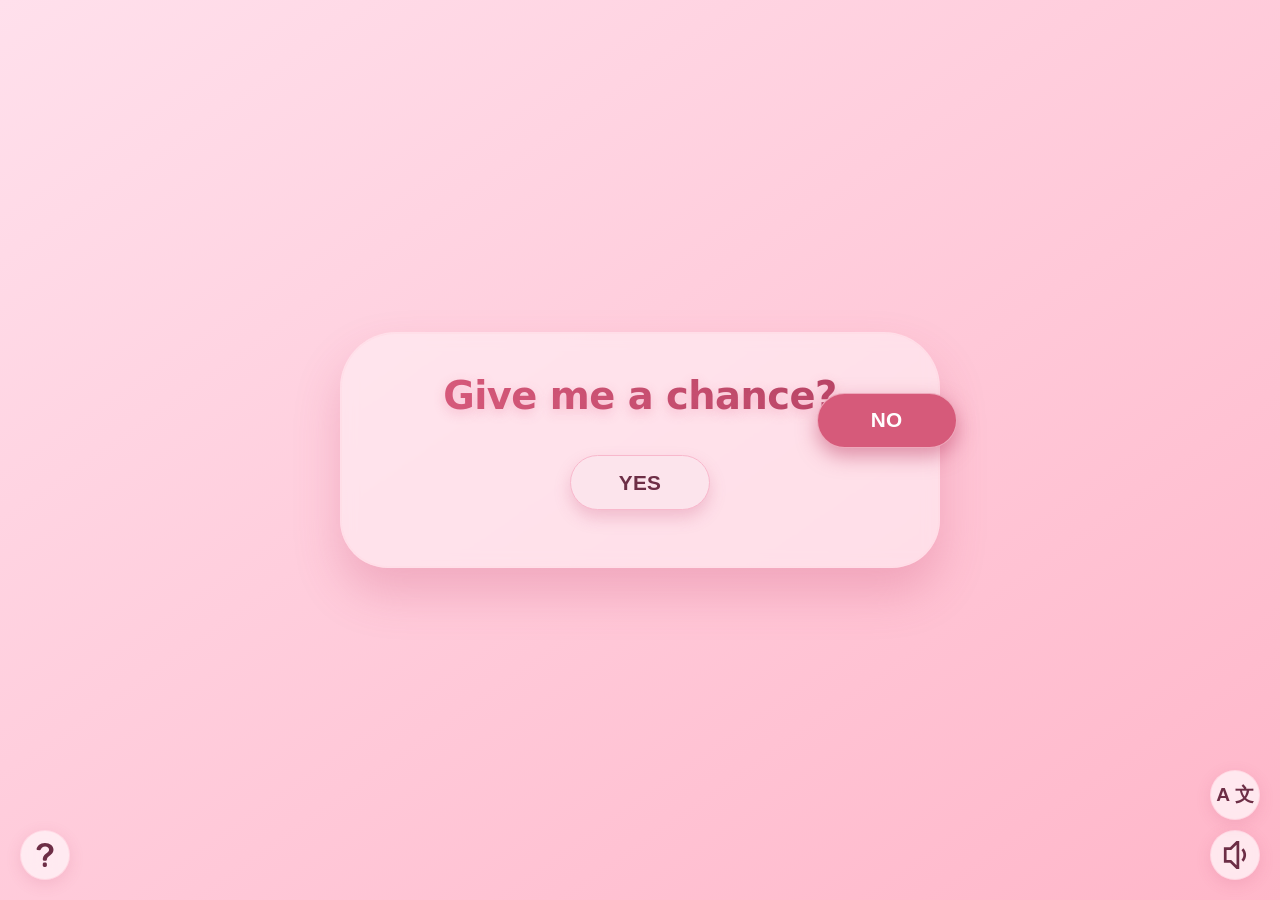
==== romance.html @ 03f7adce "Create romance.html" ====
<!DOCTYPE html>
<html lang="pt-BR">
<head>
    <meta charset="UTF-8">
    <meta name="viewport" content="width=device-width, initial-scale=1.0">
<!-- Meta tags para SEO -->
<title>Me dá uma chance?</title>
<meta name="description" content="Uma página para os românticos">
<meta name="keywords" content="romântico, interativo, desafio, emojis, divertido, amor">
<meta name="author" content="Lury Morais">
<meta name="robots" content="index, follow">

<!-- Open Graph para compartilhamento -->
<meta property="og:title" content="Me dá uma chance?">
<meta property="og:description" content="Uma página para os românticos.">
<meta property="og:type" content="website">
<meta property="og:url" content="https://revistacarnaubais.com.br/romance.html">
<meta property="og:image" content="https://seu-site.com/og-image.jpg">

<!-- Twitter Card -->
<meta name="twitter:card" content="summary_large_image">
<meta name="twitter:title" content="Me dá uma chance?">
<meta name="twitter:description" content="Página interativa romântica">

<!-- Canonical URL -->
<link rel="canonical" href="https://revistacarnaubais.com.br/romance.html">

<!-- Idioma alternativo -->
<link rel="alternate" hreflang="pt" href="https://revistacarnaubais.com.br/romance.html?lang=pt">
<link rel="alternate" hreflang="en" href="https://revistacarnaubais.com.br/romance.html?lang=en">
<link rel="alternate" hreflang="es" href="https://revistacarnaubais.com.br/romance.html?lang=es">
<link rel="alternate" hreflang="x-default" href="https://revistacarnaubais.com.br/romance.html">
    <style>
        * {
            margin: 0;
            padding: 0;
            box-sizing: border-box;
            user-select: none;
        }

        body {
            min-height: 100vh;
            display: flex;
            justify-content: center;
            align-items: center;
            background: linear-gradient(145deg, #ffe0ec 0%, #ffb6c9 100%);
            font-family: 'Segoe UI', 'Quicksand', system-ui, -apple-system, sans-serif;
            padding: 1.5rem;
            margin: 0;
            position: relative;
            overflow-x: hidden;
            transition: background 0.8s ease, box-shadow 0.8s ease;
            animation: bodyFadeIn 0.6s ease-out forwards;
        }

        @keyframes bodyFadeIn {
            0% { opacity: 0; }
            100% { opacity: 1; }
        }

        body.tema-fogo {
            background: linear-gradient(145deg, #ff4500 0%, #cc0000 40%, #8b0000 100%) !important;
            box-shadow: inset 0 0 150px rgba(255, 100, 0, 0.8);
        }

        body.tema-fogo .card {
            background: rgba(30, 10, 10, 0.75);
            backdrop-filter: blur(12px);
            border-color: rgba(255, 150, 50, 0.6);
            box-shadow: 0 0 60px rgba(255, 80, 0, 0.4);
        }

        body.tema-fogo .titulo span {
            background: linear-gradient(135deg, #ffcc00, #ff8800, #ff4400);
            background-clip: text;
            -webkit-background-clip: text;
            -webkit-text-fill-color: transparent;
            text-shadow: 0 0 30px rgba(255, 200, 0, 0.3);
        }

        body.tema-fogo .titulo {
            color: #fff5e6;
            text-shadow: 0 0 30px rgba(255, 100, 0, 0.5);
        }

        body.tema-fogo .btn-sim {
            background: #ff6b35;
            color: #fff;
            border-color: #ff9944;
            box-shadow: 0 0 30px rgba(255, 100, 0, 0.5);
        }

        body.tema-fogo .btn-sim:hover {
            background: #ff8833;
            box-shadow: 0 0 50px rgba(255, 150, 0, 0.7);
        }

        body.tema-fogo .btn-nao {
            background: #cc3300;
            border-color: #ff6633;
            box-shadow: 0 0 30px rgba(255, 50, 0, 0.6);
        }

        body.tema-fogo .btn-nao:hover {
            background: #dd4411;
        }

        body.tema-beijo {
            background: linear-gradient(145deg, #ff1493 0%, #8b0050 50%, #4a0025 100%) !important;
            box-shadow: inset 0 0 150px rgba(255, 20, 147, 0.4);
        }

        body.tema-beijo .card {
            background: rgba(40, 0, 20, 0.7);
            backdrop-filter: blur(12px);
            border-color: rgba(255, 20, 147, 0.5);
            box-shadow: 0 0 60px rgba(255, 20, 147, 0.3);
        }

        body.tema-beijo .titulo span {
            background: linear-gradient(135deg, #ff69b4, #ff1493, #cc0066);
            background-clip: text;
            -webkit-background-clip: text;
            -webkit-text-fill-color: transparent;
            text-shadow: 0 0 30px rgba(255, 20, 147, 0.4);
        }

        body.tema-beijo .titulo {
            color: #ffe0f0;
            text-shadow: 0 0 30px rgba(255, 20, 147, 0.3);
        }

        body.tema-beijo .btn-sim {
            background: #ff1493;
            color: #fff;
            border-color: #ff69b4;
            box-shadow: 0 0 30px rgba(255, 20, 147, 0.5);
        }

        body.tema-beijo .btn-sim:hover {
            background: #ff3399;
            box-shadow: 0 0 50px rgba(255, 20, 147, 0.7);
        }

        body.tema-beijo .btn-nao {
            background: #8b0050;
            border-color: #ff1493;
            box-shadow: 0 0 30px rgba(255, 20, 147, 0.4);
        }

        body.tema-beijo .btn-nao:hover {
            background: #aa0066;
        }

        .fire-particle {
            position: fixed;
            pointer-events: none;
            z-index: 9996;
            font-size: 2.5rem;
            animation: fireFloat 1.8s ease-out forwards;
            opacity: 0.9;
        }

        @keyframes fireFloat {
            0% {
                opacity: 1;
                transform: translateY(0) scale(0.3) rotate(0deg);
            }
            50% {
                opacity: 1;
                transform: translateY(-100px) scale(1.5) rotate(20deg);
            }
            100% {
                opacity: 0;
                transform: translateY(-250px) scale(0.8) rotate(40deg);
            }
        }

        .beijo-particle {
            position: fixed;
            pointer-events: none;
            z-index: 9996;
            font-size: 2.5rem;
            animation: beijoFloat 2s ease-out forwards;
            opacity: 0.9;
        }

        @keyframes beijoFloat {
            0% {
                opacity: 1;
                transform: translate(0, 0) scale(0.3) rotate(0deg);
            }
            30% {
                opacity: 1;
                transform: translate(var(--tx), var(--ty)) scale(1.6) rotate(15deg);
            }
            70% {
                opacity: 0.8;
                transform: translate(calc(var(--tx) * 1.2), calc(var(--ty) * 1.2 - 60px)) scale(1.2) rotate(-10deg);
            }
            100% {
                opacity: 0;
                transform: translate(calc(var(--tx) * 1.8), calc(var(--ty) * 1.8 - 120px)) scale(0.3) rotate(25deg);
            }
        }

        .card {
            max-width: 600px;
            width: 100%;
            background: rgba(255, 240, 245, 0.6);
            backdrop-filter: blur(8px);
            -webkit-backdrop-filter: blur(8px);
            border-radius: 56px 56px 48px 48px;
            padding: 2.5rem 2rem 2.8rem;
            box-shadow: 0 25px 45px rgba(199, 70, 110, 0.25),
                        0 0 0 1px rgba(255, 215, 225, 0.4) inset;
            text-align: center;
            transition: all 0.4s ease;
            border: 1px solid rgba(255, 220, 230, 0.5);
            position: relative;
            z-index: 1;
            animation: cardFadeIn 0.7s ease-out forwards;
        }

        @keyframes cardFadeIn {
            0% {
                opacity: 0;
                transform: scale(0.9) translateY(30px);
            }
            100% {
                opacity: 1;
                transform: scale(1) translateY(0);
            }
        }

        .titulo {
            font-size: 2.4rem;
            font-weight: 700;
            color: #8a2e4a;
            text-shadow: 0 4px 12px rgba(230, 100, 140, 0.3);
            letter-spacing: -0.5px;
            margin-bottom: 1.2rem;
            line-height: 1.2;
            word-break: break-word;
            transition: color 0.4s ease;
            animation: titleFadeIn 0.8s ease-out 0.2s both;
        }

        @keyframes titleFadeIn {
            0% {
                opacity: 0;
                transform: translateY(-30px);
            }
            100% {
                opacity: 1;
                transform: translateY(0);
            }
        }

        .titulo span {
            display: inline-block;
            background: linear-gradient(135deg, #d65a7a, #b34262);
            background-clip: text;
            -webkit-background-clip: text;
            -webkit-text-fill-color: transparent;
            font-weight: 800;
            transition: all 0.4s ease;
        }

        .botoes {
            display: flex;
            flex-wrap: wrap;
            justify-content: center;
            align-items: center;
            gap: 1.8rem 2.5rem;
            margin-top: 1.5rem;
            position: relative;
            min-height: 80px;
        }

        .btn {
            border: none;
            padding: 0.9rem 2.5rem;
            border-radius: 60px;
            font-size: 1.3rem;
            font-weight: 600;
            letter-spacing: 0.3px;
            cursor: pointer;
            display: inline-flex;
            align-items: center;
            justify-content: center;
            min-width: 140px;
            border: 1px solid rgba(255, 220, 230, 0.6);
            position: relative;
            transition: transform 0.15s ease, box-shadow 0.2s, background 0.3s ease, color 0.3s ease;
        }

        .btn-sim {
            background: #fce4ec;
            color: #6d2e46;
            border-color: #f8b8cc;
            box-shadow: 0 8px 16px rgba(200, 80, 120, 0.25);
            z-index: 2;
            transition: all 0.3s ease;
            animation: bounceIn 0.6s ease-out 0.4s both;
        }

        @keyframes bounceIn {
            0% {
                opacity: 0;
                transform: scale(0.3);
            }
            50% {
                opacity: 1;
                transform: scale(1.05);
            }
            70% {
                transform: scale(0.9);
            }
            100% {
                transform: scale(1);
            }
        }

        .btn-sim:hover {
            background: #fcd1df;
            transform: scale(1.02);
            box-shadow: 0 10px 22px rgba(190, 70, 110, 0.35);
            border-color: #e997b2;
        }

        .btn-sim:active {
            transform: scale(0.96);
        }

        .btn-nao {
            background: #d65a7a;
            color: white;
            border-color: #c44b6b;
            box-shadow: 0 8px 20px rgba(190, 60, 100, 0.5);
            z-index: 9999;
            position: fixed;
            margin: 0;
            padding: 0.9rem 2.5rem;
            min-width: 140px;
            border-radius: 60px;
            font-size: 1.3rem;
            font-weight: 600;
            letter-spacing: 0.3px;
            cursor: pointer;
            border: 1px solid rgba(255, 220, 230, 0.6);
            display: inline-flex;
            align-items: center;
            justify-content: center;
            will-change: left, top, background, box-shadow, border-color;
            animation: popIn 0.5s ease-out 0.5s both;
        }

        .btn-nao.sem-animacao {
            animation: none !important;
            opacity: 1 !important;
            transform: scale(1) !important;
        }

        @keyframes popIn {
            0% {
                opacity: 0;
                transform: scale(0) rotate(-10deg);
            }
            70% {
                opacity: 1;
                transform: scale(1.15) rotate(2deg);
            }
            100% {
                opacity: 1;
                transform: scale(1) rotate(0deg);
            }
        }

        .btn-nao:hover {
            background: #c94b6b;
            box-shadow: 0 10px 28px rgba(180, 50, 90, 0.6);
        }

        .btn-nao.bloqueado {
            opacity: 0 !important;
            pointer-events: none !important;
            cursor: default !important;
            transform: scale(0.8);
            transition: opacity 0.3s ease, transform 0.3s ease;
        }

        .emoji-rain {
            position: fixed;
            top: 0;
            left: 0;
            width: 100%;
            height: 100%;
            pointer-events: none;
            z-index: 10000;
            overflow: hidden;
        }

        .emoji-particle {
            position: absolute;
            font-size: 2.8rem;
            animation: emojiExplode 1.2s cubic-bezier(0.2, 0.8, 0.3, 1.2) forwards;
            pointer-events: none;
            text-shadow: 0 4px 15px rgba(200, 60, 100, 0.4);
        }

        .emoji-particle.especial {
            animation: emojiExplodeEspecial 3s cubic-bezier(0.2, 0.8, 0.3, 1.2) forwards;
            font-size: 4rem;
            text-shadow: 0 0 30px rgba(255, 100, 0, 0.8);
        }

        @keyframes emojiExplode {
            0% {
                opacity: 1;
                transform: translate(0, 0) scale(0.5) rotate(0deg);
            }
            40% {
                opacity: 1;
                transform: translate(var(--tx), var(--ty)) scale(1.3) rotate(20deg);
            }
            100% {
                opacity: 0;
                transform: translate(calc(var(--tx) * 1.6), calc(var(--ty) * 1.6 - 80px)) scale(0.2) rotate(40deg);
            }
        }

        @keyframes emojiExplodeEspecial {
            0% {
                opacity: 1;
                transform: translate(0, 0) scale(0.5) rotate(0deg);
            }
            30% {
                opacity: 1;
                transform: translate(var(--tx), var(--ty)) scale(1.6) rotate(25deg);
            }
            70% {
                opacity: 1;
                transform: translate(calc(var(--tx) * 1.2), calc(var(--ty) * 1.2 - 60px)) scale(1.2) rotate(15deg);
            }
            100% {
                opacity: 0;
                transform: translate(calc(var(--tx) * 1.8), calc(var(--ty) * 1.8 - 120px)) scale(0.3) rotate(45deg);
            }
        }

        .mute-btn {
            position: fixed;
            bottom: 20px;
            right: 20px;
            background: rgba(255, 240, 245, 0.85);
            backdrop-filter: blur(8px);
            border: 1px solid rgba(255, 200, 215, 0.5);
            border-radius: 50%;
            width: 50px;
            height: 50px;
            display: flex;
            align-items: center;
            justify-content: center;
            cursor: pointer;
            z-index: 9998;
            box-shadow: 0 4px 15px rgba(190, 70, 110, 0.15);
            transition: all 0.3s ease;
            padding: 10px;
            animation: slideInRight 0.6s ease-out 0.6s both;
        }

        @keyframes slideInRight {
            0% {
                opacity: 0;
                transform: translateX(60px);
            }
            100% {
                opacity: 1;
                transform: translateX(0);
            }
        }

        .mute-btn:hover {
            transform: scale(1.1);
            background: rgba(255, 240, 245, 1);
            box-shadow: 0 6px 25px rgba(190, 70, 110, 0.25);
        }

        .mute-btn svg {
            width: 100%;
            height: 100%;
            fill: #6d2e46;
            transition: fill 0.3s ease;
        }

        .mute-btn.muted svg {
            fill: #b34262;
        }

        .lang-btn {
            position: fixed;
            bottom: 80px;
            right: 20px;
            background: rgba(255, 240, 245, 0.85);
            backdrop-filter: blur(8px);
            border: 1px solid rgba(255, 200, 215, 0.5);
            border-radius: 50%;
            width: 50px;
            height: 50px;
            display: flex;
            align-items: center;
            justify-content: center;
            cursor: pointer;
            z-index: 9998;
            box-shadow: 0 4px 15px rgba(190, 70, 110, 0.15);
            transition: all 0.3s ease;
            font-size: 1.2rem;
            font-weight: 600;
            color: #6d2e46;
            animation: slideInRight 0.6s ease-out 0.8s both;
        }

        .lang-btn:hover {
            transform: scale(1.1);
            background: rgba(255, 240, 245, 1);
            box-shadow: 0 6px 25px rgba(190, 70, 110, 0.25);
        }

.lang-menu {
    position: fixed;
    bottom: 140px;
    right: 20px;
    background: rgba(255, 240, 245, 0.95);
    backdrop-filter: blur(12px);
    border: 1px solid rgba(255, 200, 215, 0.5);
    border-radius: 16px;
    padding: 0.5rem 0;
    z-index: 9999;
    box-shadow: 0 8px 30px rgba(190, 70, 110, 0.15);
    max-height: 250px;
    overflow-y: auto;
    min-width: 140px;
    max-width: 180px;
    display: none;
    animation: menuFadeIn 0.25s ease-out forwards;
}

        .lang-menu.aberto {
            display: block;
        }

        @keyframes menuFadeIn {
            0% {
                opacity: 0;
                transform: translateY(-10px) scale(0.95);
            }
            100% {
                opacity: 1;
                transform: translateY(0) scale(1);
            }
        }

        .lang-menu::-webkit-scrollbar {
            width: 4px;
        }

        .lang-menu::-webkit-scrollbar-track {
            background: rgba(200, 80, 120, 0.1);
            border-radius: 10px;
        }

        .lang-menu::-webkit-scrollbar-thumb {
            background: rgba(200, 80, 120, 0.3);
            border-radius: 10px;
        }

.lang-item {
    padding: 0.4rem 1.2rem;
    cursor: pointer;
    font-size: 0.85rem;
    color: #4a1a2a;
    transition: background 0.15s ease;
    border: none;
    background: none;
    width: 100%;
    text-align: left;
    white-space: nowrap;
    overflow: hidden;
    text-overflow: ellipsis;
}

.lang-item:hover {
    background: rgba(200, 80, 120, 0.08);
}

.lang-item.ativo {
    background: rgba(200, 80, 120, 0.12);
    font-weight: 600;
    color: #8a2e4a;
}

        .heart-burst {
            position: fixed;
            pointer-events: none;
            z-index: 9997;
            font-size: 2rem;
            animation: heartFloat 2s ease-out forwards;
        }

        @keyframes heartFloat {
            0% {
                opacity: 0.8;
                transform: translateY(0) scale(0.5) rotate(0deg);
            }
            100% {
                opacity: 0;
                transform: translateY(-200px) scale(1.5) rotate(30deg);
            }
        }

        body.cursor-invisivel {
            cursor: none !important;
        }

        .blocking-overlay {
            position: fixed;
            top: 0;
            left: 0;
            width: 100%;
            height: 100%;
            z-index: 9995;
            pointer-events: all;
            cursor: none;
            background: transparent;
        }

        @media (max-width: 500px) {
            .card {
                padding: 2rem 1.2rem;
                border-radius: 40px;
            }
            .titulo {
                font-size: 1.9rem;
            }
            .btn {
                padding: 0.8rem 1.2rem;
                min-width: 110px;
                font-size: 1.1rem;
            }
            .btn-nao {
                padding: 0.8rem 1.2rem;
                min-width: 110px;
                font-size: 1.1rem;
            }
            .mute-btn {
                width: 40px;
                height: 40px;
                bottom: 15px;
                right: 15px;
                padding: 8px;
            }
            .lang-btn {
                width: 40px;
                height: 40px;
                bottom: 65px;
                right: 15px;
                font-size: 1rem;
            }
            .lang-menu {
                right: 15px;
                bottom: 115px;
                min-width: 160px;
                max-height: 250px;
            }
            .lang-item {
                padding: 0.5rem 1rem;
                font-size: 0.85rem;
            }
        }

        @media (max-width: 400px) {
            .botoes {
                gap: 1.2rem;
                flex-direction: column;
            }
            .btn {
                width: 80%;
            }
        }

.lang-menu::-webkit-scrollbar {
    width: 3px;
}

.lang-menu::-webkit-scrollbar-track {
    background: rgba(200, 80, 120, 0.05);
    border-radius: 10px;
}

.lang-menu::-webkit-scrollbar-thumb {
    background: rgba(200, 80, 120, 0.2);
    border-radius: 10px;
}

.repo-btn {
    position: fixed;
    bottom: 20px;
    left: 20px;
    background: rgba(255, 240, 245, 0.85);
    backdrop-filter: blur(8px);
    border: 1px solid rgba(255, 200, 215, 0.5);
    border-radius: 50%;
    width: 50px;
    height: 50px;
    display: flex;
    align-items: center;
    justify-content: center;
    cursor: pointer;
    z-index: 9998;
    box-shadow: 0 4px 15px rgba(190, 70, 110, 0.15);
    transition: all 0.3s ease;
    padding: 12px;
    animation: slideInLeft 0.6s ease-out 0.7s both;
}

.repo-btn:hover {
    transform: scale(1.1);
    background: rgba(255, 240, 245, 1);
    box-shadow: 0 6px 25px rgba(190, 70, 110, 0.25);
}

.repo-btn svg {
    width: 100%;
    height: 100%;
    fill: #6d2e46;
    transition: fill 0.3s ease;
}

.repo-btn:hover svg {
    fill: #b34262;
}

@keyframes slideInLeft {
    0% {
        opacity: 0;
        transform: translateX(-60px);
    }
    100% {
        opacity: 1;
        transform: translateX(0);
    }
}

@media (max-width: 500px) {
    .repo-btn {
        width: 40px;
        height: 40px;
        bottom: 15px;
        left: 15px;
        padding: 10px;
    }
}
    </style>
</head>
<body>
    <div class="card" role="main">
        <h1 class="titulo" id="titulo">
            <span>Me dá uma chance?</span>
        </h1>

        <div class="botoes" id="botoesContainer">
            <button class="btn btn-sim" id="btnSim">😍 SIM</button>
        </div>
    </div>

    <div class="emoji-rain" id="emojiContainer"></div>

    <button class="mute-btn" id="muteBtn" aria-label="Alternar som">
        <svg viewBox="0 0 512 512" xmlns="http://www.w3.org/2000/svg">
            <g>
                <path d="M281.817,0L166.206,115.613H52.595v280.774h113.61L281.817,512h51.552V0H281.817z M283.82,443.932l-97.093-97.093h-84.584
                    V165.161h84.584l97.093-97.093V443.932z"/>
            </g>
            <g>
                <path d="M408.694,133.374l-35.036,35.036c48.297,48.298,48.297,126.884,0,175.18l35.036,35.036
                    C476.309,311.01,476.309,200.99,408.694,133.374z"/>
            </g>
        </svg>
    </button>

    <button class="lang-btn" id="langBtn">A 文</button>

    <div class="lang-menu" id="langMenu"></div>

<!-- Botão do Repositório -->
<button class="repo-btn" id="repoBtn" aria-label="Repositório">
    <svg viewBox="0 0 973.1 973.1" xmlns="http://www.w3.org/2000/svg">
        <g>
            <path d="M502.29,788.199h-47c-33.1,0-60,26.9-60,60v64.9c0,33.1,26.9,60,60,60h47c33.101,0,60-26.9,60-60v-64.9
                C562.29,815,535.391,788.199,502.29,788.199z"/>
            <path d="M170.89,285.8l86.7,10.8c27.5,3.4,53.6-12.4,63.5-38.3c12.5-32.7,29.9-58.5,52.2-77.3c31.601-26.6,70.9-40,117.9-40
                c48.7,0,87.5,12.8,116.3,38.3c28.8,25.6,43.1,56.2,43.1,92.1c0,25.8-8.1,49.4-24.3,70.8c-10.5,13.6-42.8,42.2-96.7,85.9
                c-54,43.7-89.899,83.099-107.899,118.099c-18.4,35.801-24.8,75.5-26.4,115.301c-1.399,34.1,25.8,62.5,60,62.5h49
                c31.2,0,57-23.9,59.8-54.9c2-22.299,5.7-39.199,11.301-50.699c9.399-19.701,33.699-45.701,72.699-78.1
                C723.59,477.8,772.79,428.4,795.891,392c23-36.3,34.6-74.8,34.6-115.5c0-73.5-31.3-138-94-193.4c-62.6-55.4-147-83.1-253-83.1
                c-100.8,0-182.1,27.3-244.1,82c-52.8,46.6-84.9,101.8-96.2,165.5C139.69,266.1,152.39,283.5,170.89,285.8z"/>
        </g>
    </svg>
</button>


    <script>
        (function() {
            "use strict";

            // ===== TRADUÇÕES =====
const TRADUCOES = {
    'pt': { texto: 'Me dá uma chance?', sim: 'SIM', nao: 'NÃO', nome: 'Português (Brasil)' },
    'en': { texto: 'Give me a chance?', sim: 'YES', nao: 'NO', nome: 'English' },
    'es': { texto: '¿Me das una oportunidad?', sim: 'SÍ', nao: 'NO', nome: 'Español' },
    'fr': { texto: 'Donne-moi une chance ?', sim: 'OUI', nao: 'NON', nome: 'Français' },
    'it': { texto: 'Mi dai una possibilità?', sim: 'SÌ', nao: 'NO', nome: 'Italiano' },
    'ro': { texto: 'Îmi dai o șansă?', sim: 'DA', nao: 'NU', nome: 'Română' },
    'de': { texto: 'Gibst du mir eine Chance?', sim: 'JA', nao: 'NEIN', nome: 'Deutsch' },
    'nl': { texto: 'Geef je me een kans?', sim: 'JA', nao: 'NEE', nome: 'Nederlands' },
    'ru': { texto: 'Дашь мне шанс?', sim: 'ДА', nao: 'НЕТ', nome: 'Русский' },
    'uk': { texto: 'Даси мені шанс?', sim: 'ТАК', nao: 'НІ', nome: 'Українська' },
    'pl': { texto: 'Dasz mi szansę?', sim: 'TAK', nao: 'NIE', nome: 'Polski' },
    'cs': { texto: 'Dáš mi šanci?', sim: 'ANO', nao: 'NE', nome: 'Čeština' },
    'bg': { texto: 'Ще ми дадеш ли шанс?', sim: 'ДА', nao: 'НЕ', nome: 'Български' },
    'hr': { texto: 'Daš mi šansu?', sim: 'DA', nao: 'NE', nome: 'Hrvatski' },
    'el': { texto: 'Μου δίνεις μια ευκαιρία;', sim: 'ΝΑΙ', nao: 'ΟΧΙ', nome: 'Ελληνικά' },
    'ja': { texto: 'チャンスをくれない？', sim: 'はい', nao: 'いいえ', nome: '日本語' },
    'ko': { texto: '나한테 기회를 줄래?', sim: '네', nao: '아니오', nome: '한국어' },
    'zh-CN': { texto: '给我一个机会好吗？', sim: '好的', nao: '不要', nome: '简体中文' },
    'zh-TW': { texto: '畀個機會我好嗎？', sim: '好', nao: '不要', nome: '繁體中文' },
    'vi': { texto: 'Cho anh/em một cơ hội nhé?', sim: 'CÓ', nao: 'KHÔNG', nome: 'Tiếng Việt' },
    'th': { texto: 'ให้โอกาสฉันหน่อยได้ไหม?', sim: 'ใช่', nao: 'ไม่', nome: 'ไทย' },
    'tl': { texto: 'Bigyan mo naman ako ng pagkakataon?', sim: 'OO', nao: 'HINDI', nome: 'Tagalog' },
    'hi': { texto: 'क्या मुझे एक मौका दोगे?', sim: 'हाँ', nao: 'नहीं', nome: 'हिन्दी' },
    'ar': { texto: 'ممكن تديني فرصة؟', sim: 'نعم', nao: 'لا', nome: 'العربية' },
    'he': { texto: 'תיתן/תתני לי הזדמנות?', sim: 'כן', nao: 'לא', nome: 'עברית' },
    'tr': { texto: 'Bana bir şans verir misin?', sim: 'EVET', nao: 'HAYIR', nome: 'Türkçe' },
    'fa': { texto: 'یه فرصت بهم میدی؟', sim: 'بله', nao: 'نه', nome: 'فارسی' },
    'sw': { texto: 'Unipe nafasi?', sim: 'NDIYO', nao: 'HAPANA', nome: 'Kiswahili' },
    'sv': { texto: 'Ger du mig en chans?', sim: 'JA', nao: 'NEJ', nome: 'Svenska' },
    'no': { texto: 'Gir du meg en sjanse?', sim: 'JA', nao: 'NEI', nome: 'Norsk' },
    'da': { texto: 'Giver du mig en chance?', sim: 'JA', nao: 'NEJ', nome: 'Dansk' },
    'fi': { texto: 'Annatko minulle mahdollisuuden?', sim: 'KYLLÄ', nao: 'EI', nome: 'Suomi' }
};

            const LANG_MAP = {
                'pt': 'pt', 'pt-BR': 'pt', 'pt-PT': 'pt',
                'en': 'en', 'en-US': 'en', 'en-GB': 'en',
                'es': 'es', 'es-ES': 'es', 'es-MX': 'es',
                'fr': 'fr', 'fr-FR': 'fr', 'fr-CA': 'fr',
                'it': 'it', 'it-IT': 'it',
                'ro': 'ro', 'ro-RO': 'ro',
                'de': 'de', 'de-DE': 'de',
                'nl': 'nl', 'nl-NL': 'nl',
                'ru': 'ru', 'ru-RU': 'ru',
                'uk': 'uk', 'uk-UA': 'uk',
                'pl': 'pl', 'pl-PL': 'pl',
                'cs': 'cs', 'cs-CZ': 'cs',
                'bg': 'bg', 'bg-BG': 'bg',
                'hr': 'hr', 'hr-HR': 'hr',
                'el': 'el', 'el-GR': 'el',
                'ja': 'ja', 'ja-JP': 'ja',
                'ko': 'ko', 'ko-KR': 'ko',
                'zh': 'zh-CN', 'zh-CN': 'zh-CN', 'zh-TW': 'zh-TW',
                'vi': 'vi', 'vi-VN': 'vi',
                'th': 'th', 'th-TH': 'th',
                'tl': 'tl', 'tl-PH': 'tl',
                'hi': 'hi', 'hi-IN': 'hi',
                'ar': 'ar', 'ar-SA': 'ar', 'ar-EG': 'ar',
                'he': 'he', 'he-IL': 'he',
                'tr': 'tr', 'tr-TR': 'tr',
                'fa': 'fa', 'fa-IR': 'fa',
                'sw': 'sw', 'sw-TZ': 'sw',
                'sv': 'sv', 'sv-SE': 'sv',
                'no': 'no', 'no-NO': 'no',
                'da': 'da', 'da-DK': 'da',
                'fi': 'fi', 'fi-FI': 'fi'
            };

            // ===== ELEMENTOS =====
            const titulo = document.getElementById('titulo');
            const btnSim = document.getElementById('btnSim');
            const emojiContainer = document.getElementById('emojiContainer');
            const muteBtn = document.getElementById('muteBtn');
            const langBtn = document.getElementById('langBtn');
            const langMenu = document.getElementById('langMenu');
            const body = document.body;
            let btnNao = null;
            let audioContext = null;
            let estaBloqueado = false;
            let overlay = null;
            let isMuted = false;
            let audiosAtivos = [];
            let idiomaAtual = 'pt';
            let langMenuAberto = false;

            // ===== LISTAS DE EMOJIS =====
            const emojis = ['😍','😘','🥰','😏','😈','👻','😻','😽','🙏','🎉','🍆','🍑','🌹','🌚','💞','💘','💖'];

            const emojisEspeciais = {
                '🫦': { duracao: 3000, tema: 'beijo' },
                '❤️‍🔥': { duracao: 3000, tema: 'fogo' }
            };

            const CHANCE_RARO = 0.06;

            const AUDIOS_PRE_CARREGAR = [
                'https://cdn.pixabay.com/audio/2025/03/22/audio_a0ad187792.mp3',
                'https://cdn.pixabay.com/audio/2021/11/23/audio_04abd476d9.mp3',
                'https://cdn.pixabay.com/audio/2021/08/09/audio_93715f02ac.mp3'
            ];

            function preCarregarAudios() {
                AUDIOS_PRE_CARREGAR.forEach(url => {
                    const audio = new Audio();
                    audio.preload = 'auto';
                    audio.src = url;
                    audio.load();
                });
            }

            // ===== FUNÇÃO PARA EXTRAIR PARÂMETRO DA URL =====
            function getIdiomaDaURL() {
                try {
                    const urlParams = new URLSearchParams(window.location.search);
                    const langParam = urlParams.get('lang');
                    if (langParam) {
                        // Mapeia os parâmetros possíveis para os códigos do sistema
                        const paramMap = {
                            'pt': 'pt', 'pt_BR': 'pt', 'pt-PT': 'pt',
                            'en': 'en', 'en_US': 'en', 'en_GB': 'en',
                            'es': 'es', 'es_ES': 'es',
                            'fr': 'fr', 'fr_FR': 'fr',
                            'it': 'it', 'it_IT': 'it',
                            'de': 'de', 'de_DE': 'de',
                            'ja': 'ja', 'ja_JP': 'ja',
                            'ko': 'ko', 'ko_KR': 'ko',
                            'zh': 'zh-CN', 'zh_CN': 'zh-CN', 'zh_TW': 'zh-TW',
                            'ru': 'ru', 'ru_RU': 'ru',
                            'ar': 'ar', 'ar_SA': 'ar',
                            'hi': 'hi', 'hi_IN': 'hi',
                            'tr': 'tr', 'tr_TR': 'tr',
                            'vi': 'vi', 'vi_VN': 'vi',
                            'th': 'th', 'th_TH': 'th',
                            'pl': 'pl', 'pl_PL': 'pl',
                            'nl': 'nl', 'nl_NL': 'nl',
                            'sv': 'sv', 'sv_SE': 'sv',
                            'no': 'no', 'no_NO': 'no',
                            'da': 'da', 'da_DK': 'da',
                            'fi': 'fi', 'fi_FI': 'fi',
                            'el': 'el', 'el_GR': 'el',
                            'he': 'he', 'he_IL': 'he',
                            'fa': 'fa', 'fa_IR': 'fa',
                            'uk': 'uk', 'uk_UA': 'uk',
                            'ro': 'ro', 'ro_RO': 'ro',
                            'bg': 'bg', 'bg_BG': 'bg',
                            'cs': 'cs', 'cs_CZ': 'cs',
                            'hr': 'hr', 'hr_HR': 'hr',
                            'tl': 'tl', 'tl_PH': 'tl',
                            'sw': 'sw', 'sw_TZ': 'sw'
                        };
                        
                        const codigo = paramMap[langParam] || paramMap[langParam.replace('_', '-')] || null;
                        if (codigo && TRADUCOES[codigo]) {
                            return codigo;
                        }
                    }
                } catch (e) {
                    // Silencia erros
                }
                return null;
            }

            // ===== FUNÇÕES DE IDIOMA =====
            function detectarIdioma() {
                const lang = navigator.language || navigator.languages?.[0] || 'pt';
                return LANG_MAP[lang] || 'pt';
            }

function aplicarIdioma(codigo) {
    idiomaAtual = codigo;
    const traducao = TRADUCOES[codigo];
    if (traducao) {
        titulo.innerHTML = `<span>${traducao.texto}</span>`;
        // Atualiza o botão SIM
        btnSim.textContent = `${traducao.sim}`;
        // Atualiza o botão NÃO (quando for recriado)
        if (btnNao) {
            btnNao.textContent = traducao.nao;
        }
        // Guarda a tradução para usar quando o botão NÃO for recriado
        traducaoAtual = traducao;
    }
    atualizarMenu(codigo);
    try {
        localStorage.setItem('idioma_preferido', codigo);
        // Atualiza a URL com o parâmetro lang
        const url = new URL(window.location);
        url.searchParams.set('lang', codigo);
        window.history.replaceState({}, '', url);
    } catch (e) {}
}

let traducaoAtual = TRADUCOES['pt'];

function atualizarMenu(codigoAtivo) {
    const items = Object.keys(TRADUCOES).map(cod => {
        const t = TRADUCOES[cod];
        const ativo = cod === codigoAtivo ? 'ativo' : '';
        return `<button class="lang-item ${ativo}" data-lang="${cod}">${t.nome}</button>`;
    }).join('');
    langMenu.innerHTML = items;

    langMenu.querySelectorAll('.lang-item').forEach(item => {
        item.addEventListener('click', function() {
            const lang = this.dataset.lang;
            aplicarIdioma(lang);
            fecharMenu();
        });
    });
}

            function toggleMenu() {
                langMenuAberto = !langMenuAberto;
                langMenu.classList.toggle('aberto', langMenuAberto);
            }

            function fecharMenu() {
                langMenuAberto = false;
                langMenu.classList.remove('aberto');
            }

            // ===== CONTROLE DE MUTE =====
            function toggleMute() {
                isMuted = !isMuted;
                muteBtn.classList.toggle('muted', isMuted);
                
                if (isMuted) {
                    muteBtn.innerHTML = `
                        <svg viewBox="0 0 512 512" xmlns="http://www.w3.org/2000/svg">
                            <g>
                                <path d="M218.911,11.516L108.499,121.928H0v268.144h108.499l110.412,110.412h49.233V11.516H218.911z M220.824,435.477
                                    l-92.726-92.726H47.32V169.246h80.779l92.726-92.724V435.477z"/>
                            </g>
                            <g>
                                <polygon points="512,194.657 478.54,161.197 417.197,222.54 355.852,161.197 322.394,194.657 383.737,256 322.394,317.343 
                                    355.852,350.803 417.197,289.46 478.54,350.803 512,317.343 450.655,256"/>
                            </g>
                        </svg>
                    `;
                } else {
                    muteBtn.innerHTML = `
                        <svg viewBox="0 0 512 512" xmlns="http://www.w3.org/2000/svg">
                            <g>
                                <path d="M281.817,0L166.206,115.613H52.595v280.774h113.61L281.817,512h51.552V0H281.817z M283.82,443.932l-97.093-97.093h-84.584
                                    V165.161h84.584l97.093-97.093V443.932z"/>
                            </g>
                            <g>
                                <path d="M408.694,133.374l-35.036,35.036c48.297,48.298,48.297,126.884,0,175.18l35.036,35.036
                                    C476.309,311.01,476.309,200.99,408.694,133.374z"/>
                            </g>
                        </svg>
                    `;
                }

                audiosAtivos.forEach(audio => {
                    if (isMuted) {
                        audio.pause();
                    } else {
                        audio.play().catch(() => {});
                    }
                });
            }

            muteBtn.addEventListener('click', toggleMute);

            // ===== EVENTOS DO IDIOMA =====
            langBtn.addEventListener('click', function(e) {
                e.stopPropagation();
                toggleMenu();
            });

            document.addEventListener('click', function(e) {
                if (langMenuAberto && !langMenu.contains(e.target) && e.target !== langBtn) {
                    fecharMenu();
                }
            });

            // ===== FUNÇÕES DE ÁUDIO =====
            function criarAudio(url, currentTime = 0) {
                const audio = new Audio(url);
                if (currentTime > 0) {
                    audio.currentTime = currentTime;
                }
                audio.muted = isMuted;
                audiosAtivos.push(audio);
                return audio;
            }

            function limparAudios() {
                audiosAtivos.forEach(audio => {
                    audio.pause();
                    audio.currentTime = 0;
                });
                audiosAtivos = [];
            }

            function tocarAudiosFogo() {
                try {
                    if (!audioContext) {
                        audioContext = new (window.AudioContext || window.webkitAudioContext)();
                    }
                    
                    limparAudios();
                    
                    const audio1 = criarAudio('https://cdn.pixabay.com/audio/2025/03/22/audio_a0ad187792.mp3', 1);
                    
                    if (!isMuted) {
                        audio1.play().catch(() => {});
                    }
                    
                    setTimeout(() => {
                        audio1.pause();
                        audio1.currentTime = 0;
                        audiosAtivos = audiosAtivos.filter(a => a !== audio1);
                    }, 3200);
                } catch (e) {
                    // Silencia erros
                }
            }

            function tocarAudiosBeijo() {
                try {
                    if (!audioContext) {
                        audioContext = new (window.AudioContext || window.webkitAudioContext)();
                    }
                    
                    limparAudios();
                    
                    const audio1 = criarAudio('https://cdn.pixabay.com/audio/2021/11/23/audio_04abd476d9.mp3');
                    const audio2 = criarAudio('https://cdn.pixabay.com/audio/2021/08/09/audio_93715f02ac.mp3');
                    
                    if (!isMuted) {
                        audio1.play().catch(() => {});
                        audio1.addEventListener('ended', function() {
                            if (!isMuted) {
                                audio2.play().catch(() => {});
                            }
                        });
                    }
                    
                    setTimeout(() => {
                        audio1.pause();
                        audio1.currentTime = 0;
                        audio2.pause();
                        audio2.currentTime = 0;
                        audiosAtivos = audiosAtivos.filter(a => a !== audio1 && a !== audio2);
                    }, 3200);
                } catch (e) {
                    // Silencia erros
                }
            }

            // ===== FUNÇÕES DE TEMA =====
            function criarOverlay() {
                if (!overlay) {
                    overlay = document.createElement('div');
                    overlay.className = 'blocking-overlay';
                    document.body.appendChild(overlay);
                }
                overlay.style.display = 'block';
                estaBloqueado = true;
                body.classList.add('cursor-invisivel');
            }

            function removerOverlay() {
                if (overlay) {
                    overlay.style.display = 'none';
                }
                estaBloqueado = false;
                body.classList.remove('cursor-invisivel');
                body.classList.remove('tema-fogo', 'tema-beijo');
            }

            function aplicarTema(tema) {
                body.classList.remove('tema-fogo', 'tema-beijo');
                if (tema === 'fogo') {
                    body.classList.add('tema-fogo');
                } else if (tema === 'beijo') {
                    body.classList.add('tema-beijo');
                }
            }

            function efeitoFogo() {
                aplicarTema('fogo');
                tocarAudiosFogo();
                const fireEmojis = ['🔥', '🔥', '🔥', '🔥', '🔥', '🔥', '🔥'];
                for (let i = 0; i < 30; i++) {
                    setTimeout(() => {
                        const el = document.createElement('div');
                        el.className = 'fire-particle';
                        el.textContent = fireEmojis[Math.floor(Math.random() * fireEmojis.length)];
                        el.style.left = Math.random() * window.innerWidth + 'px';
                        el.style.top = Math.random() * window.innerHeight + 'px';
                        el.style.fontSize = (1.5 + Math.random() * 3) + 'rem';
                        document.body.appendChild(el);
                        setTimeout(() => el.remove(), 2000);
                    }, i * 50);
                }
            }

            function efeitoBeijo() {
                aplicarTema('beijo');
                tocarAudiosBeijo();
                const beijoEmojis = ['💋', '💋', '💋', '💕', '💗', '💖', '💋', '💋'];
                for (let i = 0; i < 25; i++) {
                    setTimeout(() => {
                        const el = document.createElement('div');
                        el.className = 'beijo-particle';
                        el.textContent = beijoEmojis[Math.floor(Math.random() * beijoEmojis.length)];
                        el.style.left = Math.random() * window.innerWidth + 'px';
                        el.style.top = Math.random() * window.innerHeight + 'px';
                        el.style.fontSize = (1.5 + Math.random() * 2.5) + 'rem';
                        const tx = (Math.random() - 0.5) * 300;
                        const ty = (Math.random() - 0.5) * 300 - 50;
                        el.style.setProperty('--tx', tx + 'px');
                        el.style.setProperty('--ty', ty + 'px');
                        document.body.appendChild(el);
                        setTimeout(() => el.remove(), 2200);
                    }, i * 60);
                }
            }

            // ===== BOTÃO NÃO =====
function criarBotaoNao(comAnimacao) {
    if (btnNao) {
        btnNao.remove();
        btnNao = null;
    }

    const novoBtn = document.createElement('button');
    novoBtn.className = 'btn-nao';
    if (comAnimacao === false) {
        novoBtn.classList.add('sem-animacao');
    }
    // Usa a tradução atual para o texto do botão
    novoBtn.textContent = traducaoAtual ? traducaoAtual.nao : 'NÃO';
    novoBtn.setAttribute('tabindex', '-1');
    novoBtn.style.zIndex = '9999';

    posicionarBotao(novoBtn);

    novoBtn.addEventListener('mouseenter', function(e) {
        criarBotaoNao(false);
    });

    novoBtn.addEventListener('click', function(e) {
        e.preventDefault();
        e.stopPropagation();
        if (!estaBloqueado) criarBotaoNao(false);
    });

    novoBtn.addEventListener('mousedown', function(e) {
        e.preventDefault();
        if (!estaBloqueado) criarBotaoNao(false);
    });

    document.body.appendChild(novoBtn);
    btnNao = novoBtn;
}

            function posicionarBotao(botao) {
                const winWidth = window.innerWidth;
                const winHeight = window.innerHeight;
                const btnWidth = 140;
                const btnHeight = 60;
                const margin = 15;
                const maxX = Math.max(winWidth - btnWidth - margin, 0);
                const maxY = Math.max(winHeight - btnHeight - margin, 0);
                let newX = Math.random() * maxX;
                let newY = Math.random() * maxY;
                newX = Math.min(Math.max(newX, margin), maxX);
                newY = Math.min(Math.max(newY, margin), maxY);
                botao.style.left = newX + 'px';
                botao.style.top = newY + 'px';
                botao.style.margin = '0';
            }

            function bloquearBotaoNao() {
                if (btnNao) {
                    btnNao.classList.add('bloqueado');
                }
            }

            function desbloquearBotaoNao() {
                if (btnNao) {
                    btnNao.classList.remove('bloqueado');
                }
            }

            // ===== BOTÃO SIM =====
            btnSim.addEventListener('click', function() {
                if (estaBloqueado) return;

                const ehRaro = Math.random() < CHANCE_RARO;
                
                let emoji;
                let ehEspecial = false;
                let duracao = 1200;

                if (ehRaro) {
                    const chavesEspeciais = Object.keys(emojisEspeciais);
                    const especialSorteado = chavesEspeciais[Math.floor(Math.random() * chavesEspeciais.length)];
                    emoji = especialSorteado;
                    ehEspecial = true;
                    duracao = emojisEspeciais[emoji].duracao;
                } else {
                    emoji = emojis[Math.floor(Math.random() * emojis.length)];
                    ehEspecial = false;
                    duracao = 1200;
                }

                if (ehEspecial) {
                    if (emoji === '🫦') {
                        efeitoBeijo();
                    }
                    if (emoji === '❤️‍🔥') {
                        efeitoFogo();
                    }
                }

                const el = document.createElement('div');
                el.className = 'emoji-particle' + (ehEspecial ? ' especial' : '');
                el.textContent = emoji;

                const rect = btnSim.getBoundingClientRect();
                const centerX = rect.left + rect.width / 2;
                const centerY = rect.top + rect.height / 2;
                el.style.left = centerX + 'px';
                el.style.top = centerY + 'px';

                const angle = Math.random() * 2 * Math.PI;
                const distance = 80 + Math.random() * 150;
                const tx = Math.cos(angle) * distance;
                const ty = Math.sin(angle) * distance - 40;
                el.style.setProperty('--tx', tx + 'px');
                el.style.setProperty('--ty', ty + 'px');

                const size = ehEspecial ? 3.5 + Math.random() * 2 : 2 + Math.random() * 2.5;
                el.style.fontSize = size + 'rem';

                emojiContainer.appendChild(el);

                if (ehEspecial) {
                    criarOverlay();
                    bloquearBotaoNao();
                    if (btnNao) {
                        btnNao.style.display = 'none';
                    }
                }

                setTimeout(() => {
                    el.remove();
                    if (ehEspecial) {
                        removerOverlay();
                        desbloquearBotaoNao();
                        if (btnNao) {
                            btnNao.style.display = 'flex';
                        }
                        criarBotaoNao(false);
                    }
                }, duracao);

                const heart = document.createElement('div');
                heart.className = 'heart-burst';
                heart.textContent = ['❤️','💕','💗','💖','💘'][Math.floor(Math.random() * 5)];
                heart.style.left = (rect.left + Math.random() * rect.width) + 'px';
                heart.style.top = (rect.top + Math.random() * rect.height) + 'px';
                document.body.appendChild(heart);
                setTimeout(() => heart.remove(), 2000);

                btnSim.style.transform = 'scale(0.9)';
                setTimeout(() => {
                    btnSim.style.transform = '';
                }, 150);
            });

            // ===== INICIALIZAÇÃO =====
window.addEventListener('load', function() {
    preCarregarAudios();
    
    // Prioridade: 1º Parâmetro da URL, 2º localStorage, 3º Idioma do navegador
    let idioma = getIdiomaDaURL();
    
    if (!idioma) {
        try {
            const salvo = localStorage.getItem('idioma_preferido');
            if (salvo && TRADUCOES[salvo]) {
                idioma = salvo;
            }
        } catch (e) {}
    }
    
    if (!idioma) {
        idioma = detectarIdioma();
    }
    
    traducaoAtual = TRADUCOES[idioma] || TRADUCOES['pt'];
    aplicarIdioma(idioma);
    criarBotaoNao(true);
});

            window.addEventListener('beforeunload', function() {
                limparAudios();
            });

        })();

// Botão de interrogação -?-
const repoBtn = document.getElementById('repoBtn');
repoBtn.addEventListener('click', function() {
    window.open('https://github.com/seu-usuario/me-da-um-chance', '_blank');
});

</script>
</body>
</html>
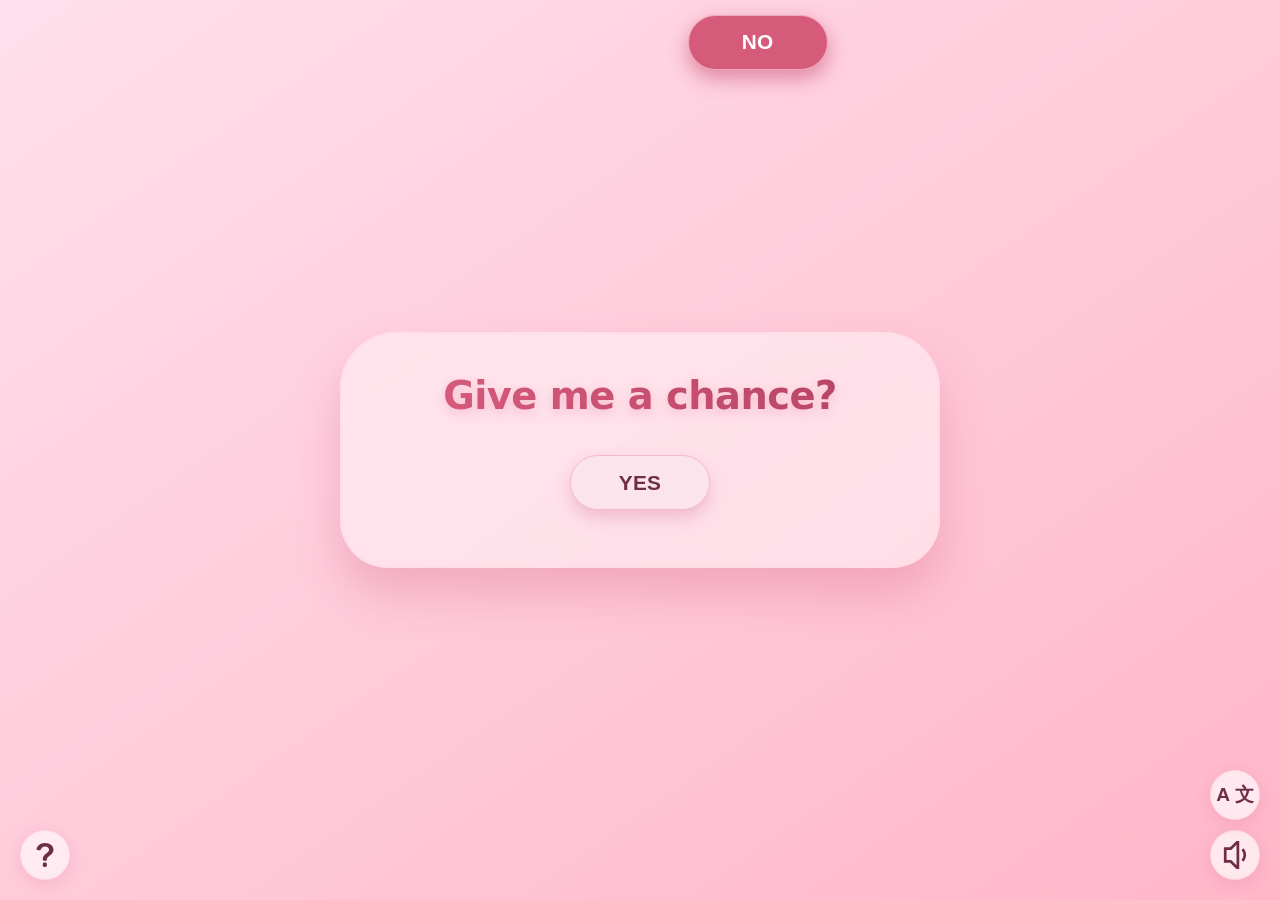
==== commit 0f2169d5: "Update romance.html" ====
--- a/romance.html
+++ b/romance.html
@@ -1426,7 +1426,7 @@
 // Botão de interrogação -?-
 const repoBtn = document.getElementById('repoBtn');
 repoBtn.addEventListener('click', function() {
-    window.open('https://github.com/seu-usuario/me-da-um-chance', '_blank');
+    window.open('https://github.com/lurymorais/lovelove', '_blank');
 });
 
 </script>
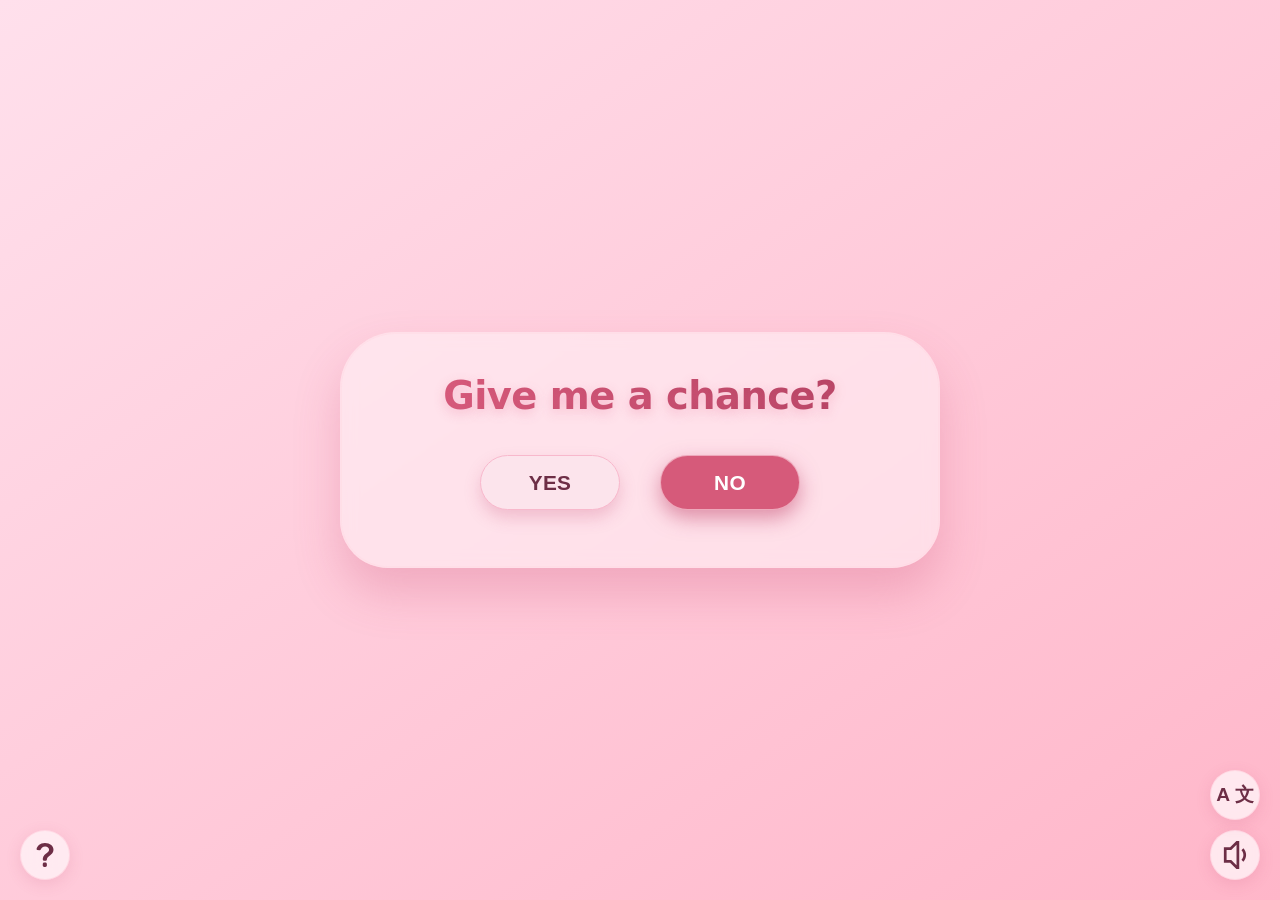
==== commit 2b478fcb: "Update romance.html" ====
--- a/romance.html
+++ b/romance.html
@@ -3,33 +3,40 @@
 <head>
     <meta charset="UTF-8">
     <meta name="viewport" content="width=device-width, initial-scale=1.0">
-<!-- Meta tags para SEO -->
-<title>Me dá uma chance?</title>
-<meta name="description" content="Uma página para os românticos">
-<meta name="keywords" content="romântico, interativo, desafio, emojis, divertido, amor">
-<meta name="author" content="Lury Morais">
-<meta name="robots" content="index, follow">
-
-<!-- Open Graph para compartilhamento -->
-<meta property="og:title" content="Me dá uma chance?">
-<meta property="og:description" content="Uma página para os românticos.">
-<meta property="og:type" content="website">
-<meta property="og:url" content="https://revistacarnaubais.com.br/romance.html">
-<meta property="og:image" content="https://seu-site.com/og-image.jpg">
-
-<!-- Twitter Card -->
-<meta name="twitter:card" content="summary_large_image">
-<meta name="twitter:title" content="Me dá uma chance?">
-<meta name="twitter:description" content="Página interativa romântica">
-
-<!-- Canonical URL -->
-<link rel="canonical" href="https://revistacarnaubais.com.br/romance.html">
-
-<!-- Idioma alternativo -->
-<link rel="alternate" hreflang="pt" href="https://revistacarnaubais.com.br/romance.html?lang=pt">
-<link rel="alternate" hreflang="en" href="https://revistacarnaubais.com.br/romance.html?lang=en">
-<link rel="alternate" hreflang="es" href="https://revistacarnaubais.com.br/romance.html?lang=es">
-<link rel="alternate" hreflang="x-default" href="https://revistacarnaubais.com.br/romance.html">
+    
+    <!-- SEO -->
+    <title>Me dá uma chance?</title>
+    <meta name="description" content="Uma página para os românticos">
+    <meta name="keywords" content="romântico, interativo, desafio, emojis, divertido, amor">
+    <meta name="author" content="Lury Morais">
+    <meta name="robots" content="index, follow">
+    
+    <!-- Favicon com coração rosa -->
+    <link rel="icon" type="image/svg+xml" href="data:image/svg+xml,<svg xmlns='http://www.w3.org/2000/svg' viewBox='0 0 100 100'><text y='.9em' font-size='90'>💗</text></svg>">
+    <link rel="apple-touch-icon" href="data:image/svg+xml,<svg xmlns='http://www.w3.org/2000/svg' viewBox='0 0 100 100'><text y='.9em' font-size='90'>💗</text></svg>">
+    
+    <!-- Open Graph -->
+    <meta property="og:title" content="Me dá uma chance?">
+    <meta property="og:description" content="Uma página para os românticos.">
+    <meta property="og:type" content="website">
+    <meta property="og:url" content="https://revistacarnaubais.com.br/romance.html">
+    <meta property="og:image" content="https://emojicdn.elk.sh/💗?size=1200x630">
+    
+    <!-- Twitter Card -->
+    <meta name="twitter:card" content="summary_large_image">
+    <meta name="twitter:title" content="Me dá uma chance?">
+    <meta name="twitter:description" content="Página interativa romântica">
+    <meta name="twitter:image" content="https://emojicdn.elk.sh/💗?size=1200x630">
+    
+    <!-- Canonical -->
+    <link rel="canonical" href="https://revistacarnaubais.com.br/romance.html">
+    
+    <!-- Idiomas alternativos -->
+    <link rel="alternate" hreflang="pt" href="https://revistacarnaubais.com.br/romance.html?lang=pt">
+    <link rel="alternate" hreflang="en" href="https://revistacarnaubais.com.br/romance.html?lang=en">
+    <link rel="alternate" hreflang="es" href="https://revistacarnaubais.com.br/romance.html?lang=es">
+    <link rel="alternate" hreflang="x-default" href="https://revistacarnaubais.com.br/romance.html">
+
     <style>
         * {
             margin: 0;
@@ -761,6 +768,19 @@
         padding: 10px;
     }
 }
+
+/* Estado inicial do botão NÃO - ao lado do SIM */
+.btn-nao.inicial {
+    position: relative !important;
+    display: inline-flex !important;
+    z-index: 2 !important;
+    animation: bounceIn 0.6s ease-out 0.5s both;
+    /* Remove fixed positioning */
+    left: auto !important;
+    top: auto !important;
+    margin: 0 !important;
+}
+
     </style>
 </head>
 <body>
@@ -771,6 +791,7 @@
 
         <div class="botoes" id="botoesContainer">
             <button class="btn btn-sim" id="btnSim">😍 SIM</button>
+    	    <button class="btn btn-nao inicial" id="btnNaoInicial">NÃO</button>
         </div>
     </div>
 
@@ -794,7 +815,7 @@
     <div class="lang-menu" id="langMenu"></div>
 
 <!-- Botão do Repositório -->
-<button class="repo-btn" id="repoBtn" aria-label="Repositório">
+<a href="https://github.com/lurymorais/lovelove" target="_blank" class="repo-btn" aria-label="Repositório">
     <svg viewBox="0 0 973.1 973.1" xmlns="http://www.w3.org/2000/svg">
         <g>
             <path d="M502.29,788.199h-47c-33.1,0-60,26.9-60,60v64.9c0,33.1,26.9,60,60,60h47c33.101,0,60-26.9,60-60v-64.9
@@ -807,7 +828,7 @@
                 c-100.8,0-182.1,27.3-244.1,82c-52.8,46.6-84.9,101.8-96.2,165.5C139.69,266.1,152.39,283.5,170.89,285.8z"/>
         </g>
     </svg>
-</button>
+</a>
 
 
     <script>
@@ -884,22 +905,87 @@
                 'fi': 'fi', 'fi-FI': 'fi'
             };
 
-            // ===== ELEMENTOS =====
-            const titulo = document.getElementById('titulo');
-            const btnSim = document.getElementById('btnSim');
-            const emojiContainer = document.getElementById('emojiContainer');
-            const muteBtn = document.getElementById('muteBtn');
-            const langBtn = document.getElementById('langBtn');
-            const langMenu = document.getElementById('langMenu');
-            const body = document.body;
-            let btnNao = null;
-            let audioContext = null;
-            let estaBloqueado = false;
-            let overlay = null;
-            let isMuted = false;
-            let audiosAtivos = [];
-            let idiomaAtual = 'pt';
-            let langMenuAberto = false;
+// ===== ELEMENTOS =====
+const titulo = document.getElementById('titulo');
+const btnSim = document.getElementById('btnSim');
+const btnNaoInicial = document.getElementById('btnNaoInicial');
+const emojiContainer = document.getElementById('emojiContainer');
+const muteBtn = document.getElementById('muteBtn');
+const langBtn = document.getElementById('langBtn');
+const langMenu = document.getElementById('langMenu');
+const body = document.body;
+let btnNao = null;
+let primeiraFuga = false;
+let audioContext = null;
+let estaBloqueado = false;
+let overlay = null;
+let isMuted = false;
+let audiosAtivos = [];
+let idiomaAtual = 'pt';
+let langMenuAberto = false;
+
+// ===== BOTÃO NÃO =====
+function criarBotaoNao(comAnimacao) {
+    if (btnNao) {
+        btnNao.remove();
+        btnNao = null;
+    }
+
+    const novoBtn = document.createElement('button');
+    novoBtn.className = 'btn-nao';
+    if (comAnimacao === false) {
+        novoBtn.classList.add('sem-animacao');
+    }
+    // Usa a tradução atual para o texto do botão
+    novoBtn.textContent = traducaoAtual ? traducaoAtual.nao : 'NÃO';
+    novoBtn.setAttribute('tabindex', '-1');
+    novoBtn.style.zIndex = '9999';
+
+    posicionarBotao(novoBtn);
+
+    novoBtn.addEventListener('mouseenter', function(e) {
+        criarBotaoNao(false);
+    });
+
+    novoBtn.addEventListener('click', function(e) {
+        e.preventDefault();
+        e.stopPropagation();
+        if (!estaBloqueado) criarBotaoNao(false);
+    });
+
+    novoBtn.addEventListener('mousedown', function(e) {
+        e.preventDefault();
+        if (!estaBloqueado) criarBotaoNao(false);
+    });
+
+    document.body.appendChild(novoBtn);
+    btnNao = novoBtn;
+}
+
+
+// ===== BOTÃO NÃO INICIAL =====
+function ativarFuga() {
+    if (primeiraFuga) return;
+    primeiraFuga = true;
+    
+    // Remove o botão inicial
+    if (btnNaoInicial) {
+        btnNaoInicial.remove();
+    }
+    
+    // Cria o botão fugitivo
+    criarBotaoNao(true);
+}
+
+btnNaoInicial.addEventListener('click', function(e) {
+    e.preventDefault();
+    e.stopPropagation();
+    ativarFuga();
+});
+
+btnNaoInicial.addEventListener('mouseenter', function(e) {
+    ativarFuga();
+});
 
             // ===== LISTAS DE EMOJIS =====
             const emojis = ['😍','😘','🥰','😏','😈','👻','😻','😽','🙏','🎉','🍆','🍑','🌹','🌚','💞','💘','💖'];
@@ -912,9 +998,9 @@
             const CHANCE_RARO = 0.06;
 
             const AUDIOS_PRE_CARREGAR = [
-                'https://cdn.pixabay.com/audio/2025/03/22/audio_a0ad187792.mp3',
-                'https://cdn.pixabay.com/audio/2021/11/23/audio_04abd476d9.mp3',
-                'https://cdn.pixabay.com/audio/2021/08/09/audio_93715f02ac.mp3'
+                'https://revistacarnaubais.com.br/imgs/assets/fogo.mp3',
+                'https://revistacarnaubais.com.br/imgs/assets/beijo.mp3',
+                'https://revistacarnaubais.com.br/imgs/assets/riso.mp3'
             ];
 
             function preCarregarAudios() {
@@ -989,19 +1075,19 @@
     const traducao = TRADUCOES[codigo];
     if (traducao) {
         titulo.innerHTML = `<span>${traducao.texto}</span>`;
-        // Atualiza o botão SIM
         btnSim.textContent = `${traducao.sim}`;
-        // Atualiza o botão NÃO (quando for recriado)
+        // Atualiza o botão NÃO inicial
+        if (btnNaoInicial && !primeiraFuga) {
+            btnNaoInicial.textContent = traducao.nao;
+        }
         if (btnNao) {
             btnNao.textContent = traducao.nao;
         }
-        // Guarda a tradução para usar quando o botão NÃO for recriado
         traducaoAtual = traducao;
     }
     atualizarMenu(codigo);
     try {
         localStorage.setItem('idioma_preferido', codigo);
-        // Atualiza a URL com o parâmetro lang
         const url = new URL(window.location);
         url.searchParams.set('lang', codigo);
         window.history.replaceState({}, '', url);
@@ -1120,7 +1206,7 @@
                     
                     limparAudios();
                     
-                    const audio1 = criarAudio('https://cdn.pixabay.com/audio/2025/03/22/audio_a0ad187792.mp3', 1);
+                    const audio1 = criarAudio('https://revistacarnaubais.com.br/imgs/assets/fogo.mp3', 1);
                     
                     if (!isMuted) {
                         audio1.play().catch(() => {});
@@ -1144,8 +1230,8 @@
                     
                     limparAudios();
                     
-                    const audio1 = criarAudio('https://cdn.pixabay.com/audio/2021/11/23/audio_04abd476d9.mp3');
-                    const audio2 = criarAudio('https://cdn.pixabay.com/audio/2021/08/09/audio_93715f02ac.mp3');
+                    const audio1 = criarAudio('https://revistacarnaubais.com.br/imgs/assets/beijo.mp3');
+                    const audio2 = criarAudio('https://revistacarnaubais.com.br/imgs/assets/riso.mp3');
                     
                     if (!isMuted) {
                         audio1.play().catch(() => {});
@@ -1238,44 +1324,6 @@
                 }
             }
 
-            // ===== BOTÃO NÃO =====
-function criarBotaoNao(comAnimacao) {
-    if (btnNao) {
-        btnNao.remove();
-        btnNao = null;
-    }
-
-    const novoBtn = document.createElement('button');
-    novoBtn.className = 'btn-nao';
-    if (comAnimacao === false) {
-        novoBtn.classList.add('sem-animacao');
-    }
-    // Usa a tradução atual para o texto do botão
-    novoBtn.textContent = traducaoAtual ? traducaoAtual.nao : 'NÃO';
-    novoBtn.setAttribute('tabindex', '-1');
-    novoBtn.style.zIndex = '9999';
-
-    posicionarBotao(novoBtn);
-
-    novoBtn.addEventListener('mouseenter', function(e) {
-        criarBotaoNao(false);
-    });
-
-    novoBtn.addEventListener('click', function(e) {
-        e.preventDefault();
-        e.stopPropagation();
-        if (!estaBloqueado) criarBotaoNao(false);
-    });
-
-    novoBtn.addEventListener('mousedown', function(e) {
-        e.preventDefault();
-        if (!estaBloqueado) criarBotaoNao(false);
-    });
-
-    document.body.appendChild(novoBtn);
-    btnNao = novoBtn;
-}
-
             function posicionarBotao(botao) {
                 const winWidth = window.innerWidth;
                 const winHeight = window.innerHeight;
@@ -1414,7 +1462,6 @@
     
     traducaoAtual = TRADUCOES[idioma] || TRADUCOES['pt'];
     aplicarIdioma(idioma);
-    criarBotaoNao(true);
 });
 
             window.addEventListener('beforeunload', function() {
@@ -1423,12 +1470,6 @@
 
         })();
 
-// Botão de interrogação -?-
-const repoBtn = document.getElementById('repoBtn');
-repoBtn.addEventListener('click', function() {
-    window.open('https://github.com/lurymorais/lovelove', '_blank');
-});
-
 </script>
 </body>
 </html>
